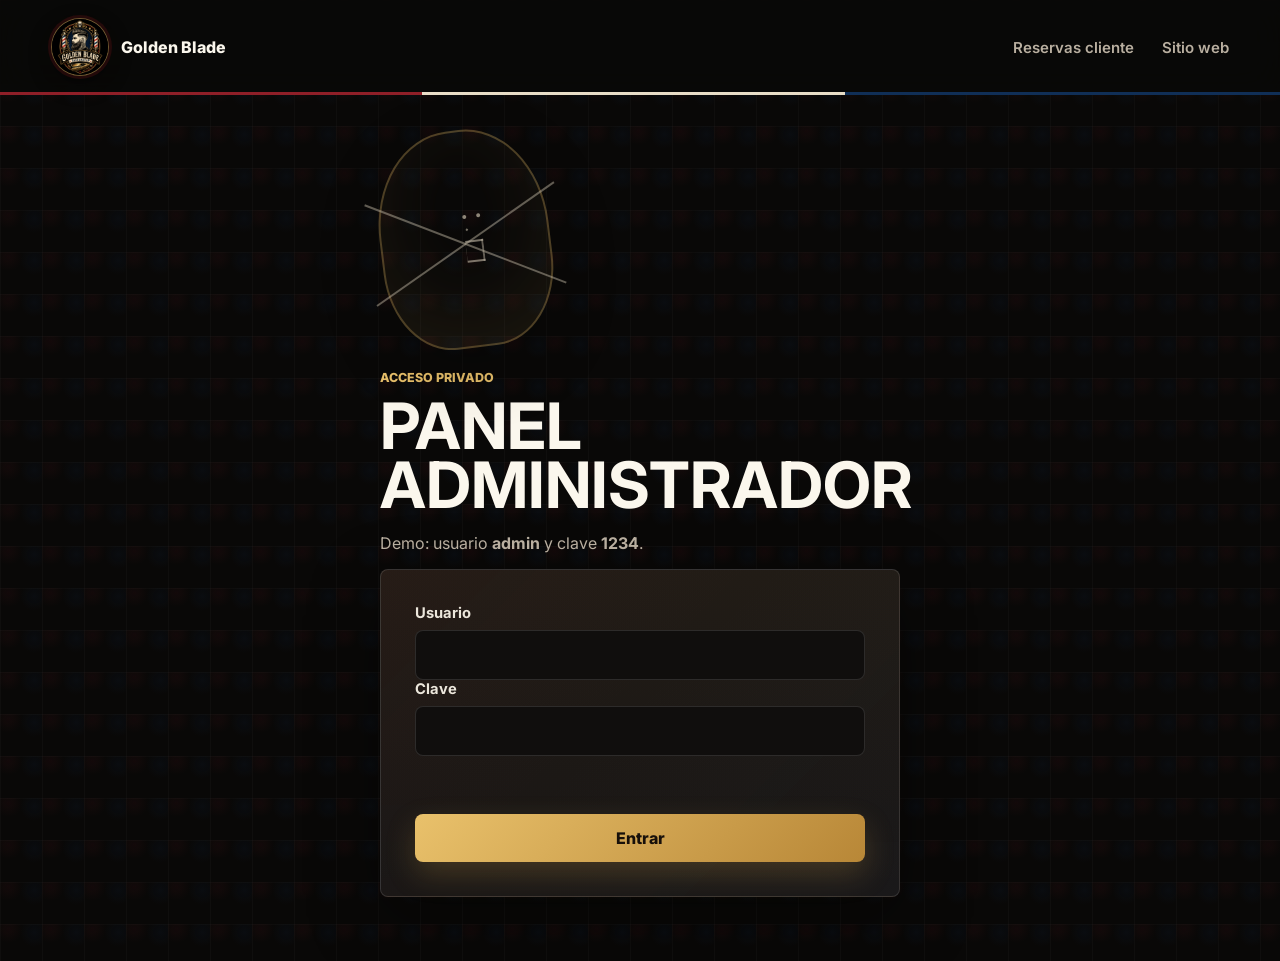
==== admin.html @ 473081b0 "Create Golden Blade Barbershop demo" ====
<!DOCTYPE html>
<html lang="es">
<head>
  <meta charset="UTF-8">
  <meta name="viewport" content="width=device-width, initial-scale=1.0">
  <title>Admin - Golden Blade Barbershop</title>
  <link rel="preconnect" href="https://fonts.googleapis.com">
  <link rel="preconnect" href="https://fonts.gstatic.com" crossorigin>
  <link href="https://fonts.googleapis.com/css2?family=Inter:wght@400;500;600;700;800&display=swap" rel="stylesheet">
  <link rel="stylesheet" href="style.css">
</head>
<body class="admin-page">
  <header class="site-header">
    <a class="brand" href="index.html" aria-label="Volver a la pagina principal">
      <img class="brand-logo" src="assets/golden-blade-logo.png" alt="Logo Golden Blade Barbershop">
      <span>Golden Blade</span>
    </a>

    <nav class="main-nav" aria-label="Navegacion administrador">
      <a href="index.html#reservas">Reservas cliente</a>
      <a href="index.html">Sitio web</a>
    </nav>
  </header>

  <main class="admin-shell">
    <section class="admin-login" id="loginPanel">
      <div class="barber-crest small" aria-hidden="true">
        <span class="crest-eye"></span>
        <span class="crest-eye"></span>
        <span class="crest-nose"></span>
        <span class="crest-teeth"></span>
      </div>

      <p class="eyebrow">Acceso privado</p>
      <h1>Panel administrador</h1>
      <p class="admin-hint">Demo: usuario <strong>admin</strong> y clave <strong>1234</strong>.</p>

      <form class="booking-form" id="loginForm" novalidate>
        <label>
          Usuario
          <input type="text" id="adminUser" autocomplete="username" required>
        </label>

        <label>
          Clave
          <input type="password" id="adminPass" autocomplete="current-password" required>
        </label>

        <p class="form-message" id="loginMessage" role="status"></p>
        <button class="primary-button form-button" type="submit">Entrar</button>
      </form>
    </section>

    <section class="admin-dashboard hidden" id="dashboardPanel">
      <div class="section-heading">
        <p class="eyebrow">Gestion interna</p>
        <h1>Reservas registradas</h1>
      </div>

      <div class="admin-toolbar">
        <p id="adminCounter">0 reservas</p>
        <div class="admin-actions">
          <button class="secondary-button" id="downloadReservations" type="button">Descargar CSV</button>
          <button class="secondary-button" id="clearReservations" type="button">Limpiar demo</button>
          <button class="secondary-button" id="logoutButton" type="button">Salir</button>
        </div>
      </div>

      <div class="reservations-list" id="reservationsList" aria-live="polite">
        <p class="empty-state">Aun no hay reservas registradas.</p>
      </div>
    </section>
  </main>

  <script src="script.js"></script>
</body>
</html>
---- style.css ----
:root {
  --bg: #090807;
  --surface: #151211;
  --surface-soft: #211c19;
  --text: #fbf7ed;
  --muted: #b9afa0;
  --gold: #c79a48;
  --gold-strong: #e9c16b;
  --bone: #e8ddc7;
  --red: #8f1f28;
  --blue: #102f57;
  --blue-soft: #0d203c;
  --line: rgba(255, 255, 255, 0.12);
  --shadow: 0 22px 70px rgba(0, 0, 0, 0.35);
}

* {
  box-sizing: border-box;
}

html {
  scroll-behavior: smooth;
}

body {
  margin: 0;
  font-family: "Inter", Arial, sans-serif;
  color: var(--text);
  background:
    linear-gradient(90deg, rgba(255, 255, 255, 0.025) 1px, transparent 1px),
    linear-gradient(rgba(255, 255, 255, 0.018) 1px, transparent 1px),
    radial-gradient(circle at 20% 12%, rgba(143, 31, 40, 0.08), transparent 28%),
    radial-gradient(circle at 82% 20%, rgba(16, 47, 87, 0.12), transparent 30%),
    var(--bg);
  background-size: 42px 42px;
}

a {
  color: inherit;
  text-decoration: none;
}

button,
input,
select {
  font: inherit;
}

.site-header {
  position: fixed;
  top: 0;
  z-index: 20;
  display: flex;
  width: 100%;
  align-items: center;
  justify-content: space-between;
  gap: 24px;
  padding: 18px clamp(18px, 4vw, 64px);
  border-bottom: 1px solid rgba(255, 255, 255, 0.08);
  background: rgba(9, 8, 7, 0.88);
  backdrop-filter: blur(18px);
}

.brand,
.main-nav {
  display: flex;
  align-items: center;
}

.brand {
  gap: 12px;
  font-weight: 800;
}

.brand-logo {
  display: block;
  width: 58px;
  height: 58px;
  border: 1px solid rgba(242, 196, 107, 0.45);
  border-radius: 50%;
  object-fit: cover;
  background: #000;
  box-shadow: 0 0 0 3px rgba(187, 31, 42, 0.16), 0 8px 22px rgba(0, 0, 0, 0.34);
}

.main-nav {
  gap: clamp(12px, 3vw, 28px);
  color: var(--muted);
  font-size: 0.94rem;
  font-weight: 600;
}

.main-nav a {
  transition: color 180ms ease;
}

.main-nav a:hover {
  color: var(--gold-strong);
}

.hero {
  position: relative;
  display: grid;
  min-height: 92vh;
  align-items: end;
  padding: 150px clamp(18px, 5vw, 72px) 48px;
  overflow: hidden;
  background:
    repeating-linear-gradient(90deg, rgba(143, 31, 40, 0.07) 0 14px, transparent 14px 56px, rgba(16, 47, 87, 0.08) 56px 70px, transparent 70px 112px),
    linear-gradient(90deg, rgba(9, 8, 7, 0.97), rgba(9, 8, 7, 0.7), rgba(9, 8, 7, 0.94)),
    url("https://images.unsplash.com/photo-1621605815971-fbc98d665033?auto=format&fit=crop&w=1800&q=85") center/cover;
}

.hero-overlay {
  position: absolute;
  inset: 0;
  background:
    radial-gradient(circle at 72% 36%, rgba(242, 196, 107, 0.16), transparent 30%),
    radial-gradient(circle at 16% 76%, rgba(143, 31, 40, 0.1), transparent 24%),
    linear-gradient(135deg, transparent 0 45%, rgba(232, 221, 199, 0.1) 45% 46%, transparent 46% 50%, rgba(16, 47, 87, 0.1) 50% 51%, transparent 51% 100%);
  pointer-events: none;
}

.barber-crest {
  position: absolute;
  right: clamp(18px, 8vw, 130px);
  top: 22%;
  z-index: 1;
  display: grid;
  width: clamp(140px, 20vw, 260px);
  aspect-ratio: 0.78;
  grid-template-columns: 1fr 1fr;
  gap: 10px;
  align-content: center;
  padding: 16%;
  border: 2px solid rgba(242, 196, 107, 0.36);
  border-radius: 46% 46% 38% 38%;
  opacity: 0.62;
  transform: rotate(-7deg);
  box-shadow: inset 0 -30px 80px rgba(242, 196, 107, 0.09), 0 20px 70px rgba(0, 0, 0, 0.28);
}

.barber-crest::before,
.barber-crest::after {
  position: absolute;
  left: 50%;
  width: 130%;
  height: 2px;
  background: rgba(232, 221, 199, 0.48);
  content: "";
  transform-origin: center;
}

.barber-crest::before {
  top: 52%;
  transform: translateX(-50%) rotate(28deg);
}

.barber-crest::after {
  top: 52%;
  transform: translateX(-50%) rotate(-28deg);
}

.barber-crest.small {
  position: relative;
  right: auto;
  top: auto;
  width: 112px;
  margin-bottom: 22px;
  opacity: 0.82;
}

.crest-eye {
  border: 2px solid rgba(232, 221, 199, 0.72);
  border-radius: 50%;
  background: rgba(0, 0, 0, 0.32);
}

.crest-nose {
  width: 34%;
  aspect-ratio: 1;
  justify-self: end;
  border-right: 2px solid rgba(232, 221, 199, 0.6);
  border-bottom: 2px solid rgba(232, 221, 199, 0.6);
  transform: rotate(45deg);
}

.crest-teeth {
  grid-column: 1 / -1;
  height: 22px;
  border-top: 2px solid rgba(232, 221, 199, 0.62);
  border-bottom: 2px solid rgba(232, 221, 199, 0.62);
  background: repeating-linear-gradient(90deg, transparent 0 16px, rgba(232, 221, 199, 0.48) 16px 18px);
}

.hero-content,
.hero-stats {
  position: relative;
  z-index: 1;
}

.hero-content {
  max-width: 820px;
}

.eyebrow {
  margin: 0 0 12px;
  color: var(--gold-strong);
  font-size: 0.78rem;
  font-weight: 800;
  letter-spacing: 0;
  text-transform: uppercase;
}

h1,
h2,
h3,
p {
  margin-top: 0;
}

h1 {
  max-width: 780px;
  margin-bottom: 18px;
  font-size: clamp(3rem, 8vw, 6.8rem);
  line-height: 0.92;
  text-transform: uppercase;
}

h2 {
  max-width: 760px;
  font-size: clamp(2rem, 4vw, 3.6rem);
  line-height: 1;
}

h3 {
  font-size: 1.15rem;
}

.hero-copy {
  max-width: 620px;
  color: #ddd8ce;
  font-size: clamp(1rem, 2vw, 1.25rem);
  line-height: 1.7;
}

.primary-button,
.secondary-button,
.whatsapp-button {
  display: inline-flex;
  min-height: 48px;
  align-items: center;
  justify-content: center;
  border: 0;
  border-radius: 8px;
  cursor: pointer;
  font-weight: 800;
  transition: transform 180ms ease, background 180ms ease, border-color 180ms ease;
}

.primary-button {
  padding: 0 24px;
  color: #17100a;
  background: linear-gradient(135deg, var(--gold-strong), #b88737);
  box-shadow: 0 12px 30px rgba(199, 154, 72, 0.24);
}

.primary-button:hover,
.secondary-button:hover,
.whatsapp-button:hover {
  transform: translateY(-2px);
}

.secondary-button {
  padding: 0 18px;
  border: 1px solid var(--line);
  color: var(--text);
  background: rgba(16, 47, 87, 0.16);
}

.whatsapp-button {
  width: 100%;
  padding: 0 14px;
  color: #06170d;
  background: #7ce29b;
}

.site-header::after,
.hero::after,
.section-alt::after {
  position: absolute;
  left: 0;
  right: 0;
  height: 3px;
  background: linear-gradient(90deg, var(--red) 0 33%, var(--bone) 33% 66%, var(--blue) 66% 100%);
  content: "";
}

.site-header::after {
  bottom: -1px;
}

.hero::after,
.section-alt::after {
  bottom: 0;
}

.hero-stats {
  display: grid;
  max-width: 760px;
  grid-template-columns: repeat(3, 1fr);
  gap: 12px;
  margin-top: 68px;
}

.hero-stats div {
  min-height: 92px;
  padding: 18px;
  border: 1px solid rgba(255, 255, 255, 0.12);
  border-radius: 8px;
  background: rgba(21, 18, 17, 0.72);
  backdrop-filter: blur(12px);
}

.hero-stats strong,
.hero-stats span {
  display: block;
}

.hero-stats strong {
  margin-bottom: 6px;
  color: var(--gold-strong);
  font-size: 1.45rem;
}

.hero-stats span {
  color: var(--muted);
  font-size: 0.9rem;
}

.section {
  padding: 92px clamp(18px, 5vw, 72px);
}

.section-alt {
  position: relative;
  background:
    repeating-linear-gradient(135deg, rgba(143, 31, 40, 0.05) 0 12px, transparent 12px 34px, rgba(16, 47, 87, 0.055) 34px 46px, transparent 46px 70px),
    linear-gradient(180deg, rgba(157, 47, 34, 0.08), transparent 34%),
    #11100f;
}

.section-heading {
  margin-bottom: 32px;
}

.services-grid,
.barbers-grid {
  display: grid;
  gap: 18px;
}

.services-grid {
  grid-template-columns: repeat(5, minmax(0, 1fr));
}

.barbers-grid {
  grid-template-columns: repeat(3, minmax(0, 1fr));
}

.service-card,
.barber-card,
.booking-form,
.booking-summary,
.reservation-card {
  border: 1px solid var(--line);
  border-radius: 8px;
  background:
    linear-gradient(180deg, rgba(242, 196, 107, 0.055), rgba(255, 255, 255, 0.02)),
    linear-gradient(135deg, rgba(143, 31, 40, 0.045), transparent 45%, rgba(16, 47, 87, 0.055)),
    var(--surface);
  box-shadow: var(--shadow);
}

.service-card {
  display: flex;
  min-height: 250px;
  flex-direction: column;
  padding: 22px;
  transition: transform 180ms ease, border-color 180ms ease;
}

.service-card:hover,
.barber-card:hover {
  border-color: rgba(242, 196, 107, 0.5);
  transform: translateY(-4px);
}

.service-icon {
  display: grid;
  width: 48px;
  height: 48px;
  place-items: center;
  margin-bottom: 22px;
  border-radius: 8px;
  border: 1px solid rgba(242, 196, 107, 0.5);
  color: var(--bone);
  background: linear-gradient(135deg, rgba(143, 31, 40, 0.24), rgba(16, 47, 87, 0.28));
  font-weight: 900;
}

.service-card p,
.barber-card p,
.booking-summary p,
.reservation-card p {
  color: var(--muted);
  line-height: 1.6;
}

.service-price {
  margin-top: auto;
  color: var(--gold-strong);
  font-size: 1.2rem;
  font-weight: 800;
}

.barber-card {
  overflow: hidden;
  transition: transform 180ms ease, border-color 180ms ease;
}

.barber-card img {
  display: block;
  width: 100%;
  aspect-ratio: 3 / 3.45;
  object-fit: cover;
  filter: saturate(0.9) contrast(1.08);
}

.barber-info {
  padding: 22px;
}

.availability {
  display: inline-flex;
  min-height: 32px;
  align-items: center;
  margin-top: 8px;
  padding: 0 12px;
  border-radius: 999px;
  color: #fff;
  background: linear-gradient(135deg, #7d1b23, #102f57);
  font-size: 0.82rem;
  font-weight: 800;
}

.barber-tags {
  display: flex;
  flex-wrap: wrap;
  gap: 8px;
  margin-top: 16px;
}

.barber-tags span {
  display: inline-flex;
  min-height: 30px;
  align-items: center;
  border: 1px solid rgba(255, 255, 255, 0.12);
  border-radius: 999px;
  padding: 0 10px;
  color: var(--bone);
  background: rgba(16, 47, 87, 0.18);
  font-size: 0.78rem;
  font-weight: 800;
}

.booking-layout {
  display: grid;
  grid-template-columns: minmax(0, 1.8fr) minmax(280px, 0.8fr);
  gap: 22px;
  align-items: start;
}

.booking-form,
.booking-summary {
  padding: clamp(20px, 4vw, 34px);
}

.form-grid {
  display: grid;
  grid-template-columns: repeat(2, minmax(0, 1fr));
  gap: 18px;
}

label {
  display: grid;
  gap: 8px;
  color: #ece7dc;
  font-size: 0.92rem;
  font-weight: 700;
}

input,
select {
  width: 100%;
  min-height: 50px;
  border: 1px solid var(--line);
  border-radius: 8px;
  color: var(--text);
  background: #100e0d;
  padding: 0 14px;
  outline: none;
  transition: border-color 180ms ease, box-shadow 180ms ease;
}

.date-control {
  display: grid;
  grid-template-columns: minmax(0, 1fr) 58px;
  gap: 8px;
}

.icon-button {
  display: grid;
  place-items: center;
  min-height: 50px;
  border: 1px solid rgba(242, 196, 107, 0.35);
  border-radius: 8px;
  color: var(--gold-strong);
  background: linear-gradient(135deg, rgba(143, 31, 40, 0.18), rgba(16, 47, 87, 0.2));
  cursor: pointer;
}

.calendar-icon {
  position: relative;
  display: block;
  width: 22px;
  height: 22px;
  border: 2px solid var(--gold-strong);
  border-radius: 5px;
}

.calendar-icon::before,
.calendar-icon::after {
  position: absolute;
  content: "";
}

.calendar-icon::before {
  left: -2px;
  right: -2px;
  top: 5px;
  height: 2px;
  background: var(--gold-strong);
}

.calendar-icon::after {
  left: 4px;
  top: -5px;
  width: 10px;
  height: 6px;
  border-left: 2px solid var(--gold-strong);
  border-right: 2px solid var(--gold-strong);
}

input:focus,
select:focus {
  border-color: rgba(240, 201, 106, 0.8);
  box-shadow: 0 0 0 4px rgba(240, 201, 106, 0.12);
}

select option {
  background: #101014;
  color: var(--text);
}

.form-message {
  min-height: 28px;
  margin: 16px 0 0;
  color: var(--gold-strong);
  font-weight: 700;
}

.form-message.error {
  color: #ff9b8e;
}

.form-button {
  width: 100%;
  margin-top: 14px;
}

.booking-summary ul {
  display: grid;
  gap: 12px;
  margin: 24px 0 0;
  padding-left: 18px;
  color: var(--muted);
}

.admin-section {
  background: #0f0f12;
}

.admin-toolbar {
  display: flex;
  align-items: center;
  justify-content: space-between;
  gap: 16px;
  margin-bottom: 18px;
}

.admin-page {
  min-height: 100vh;
}

.admin-shell {
  min-height: 100vh;
  padding: 130px clamp(18px, 5vw, 72px) 64px;
}

.admin-login {
  max-width: 520px;
  margin: 0 auto;
}

.admin-login h1,
.admin-dashboard h1 {
  font-size: clamp(2.2rem, 5vw, 4.5rem);
}

.admin-hint {
  color: var(--muted);
}

.admin-dashboard.hidden,
.admin-login.hidden {
  display: none;
}

.admin-actions {
  display: flex;
  flex-wrap: wrap;
  gap: 10px;
  justify-content: flex-end;
}

.admin-toolbar p {
  margin: 0;
  color: var(--muted);
  font-weight: 700;
}

.reservations-list {
  display: grid;
  gap: 14px;
}

.reservation-card {
  display: grid;
  grid-template-columns: 1.25fr 1fr 0.75fr 0.8fr auto;
  gap: 16px;
  align-items: center;
  padding: 18px;
}

.reservation-card strong,
.reservation-card span {
  display: block;
}

.reservation-card span {
  margin-top: 4px;
  color: var(--muted);
  font-size: 0.9rem;
}

.status-select {
  min-width: 150px;
}

.empty-state {
  margin: 0;
  padding: 28px;
  border: 1px dashed rgba(255, 255, 255, 0.18);
  border-radius: 8px;
  color: var(--muted);
  text-align: center;
}

.site-footer {
  display: flex;
  justify-content: space-between;
  gap: 18px;
  padding: 28px clamp(18px, 5vw, 72px);
  border-top: 1px solid var(--line);
  color: var(--muted);
}

.site-footer p {
  margin: 0;
}

.reveal {
  animation: riseIn 700ms ease both;
}

@keyframes riseIn {
  from {
    opacity: 0;
    transform: translateY(22px);
  }

  to {
    opacity: 1;
    transform: translateY(0);
  }
}

@media (max-width: 1100px) {
  .services-grid {
    grid-template-columns: repeat(2, minmax(0, 1fr));
  }

  .barbers-grid,
  .booking-layout {
    grid-template-columns: 1fr;
  }

  .reservation-card {
    grid-template-columns: repeat(2, minmax(0, 1fr));
  }
}

@media (max-width: 720px) {
  .site-header {
    position: sticky;
    flex-direction: column;
    align-items: flex-start;
    padding: 14px 18px;
  }

  .main-nav {
    width: 100%;
    justify-content: space-between;
    overflow-x: auto;
    padding-bottom: 2px;
    font-size: 0.84rem;
  }

  .hero {
    min-height: 86vh;
    padding-top: 90px;
  }

  .barber-crest:not(.small) {
    top: 130px;
    right: -20px;
    opacity: 0.22;
  }

  .hero-stats,
  .services-grid,
  .form-grid,
  .reservation-card {
    grid-template-columns: 1fr;
  }

  .section {
    padding-top: 70px;
    padding-bottom: 70px;
  }

  .admin-toolbar,
  .admin-actions,
  .site-footer {
    align-items: flex-start;
    flex-direction: column;
  }

  .admin-actions,
  .admin-actions button {
    width: 100%;
  }
}
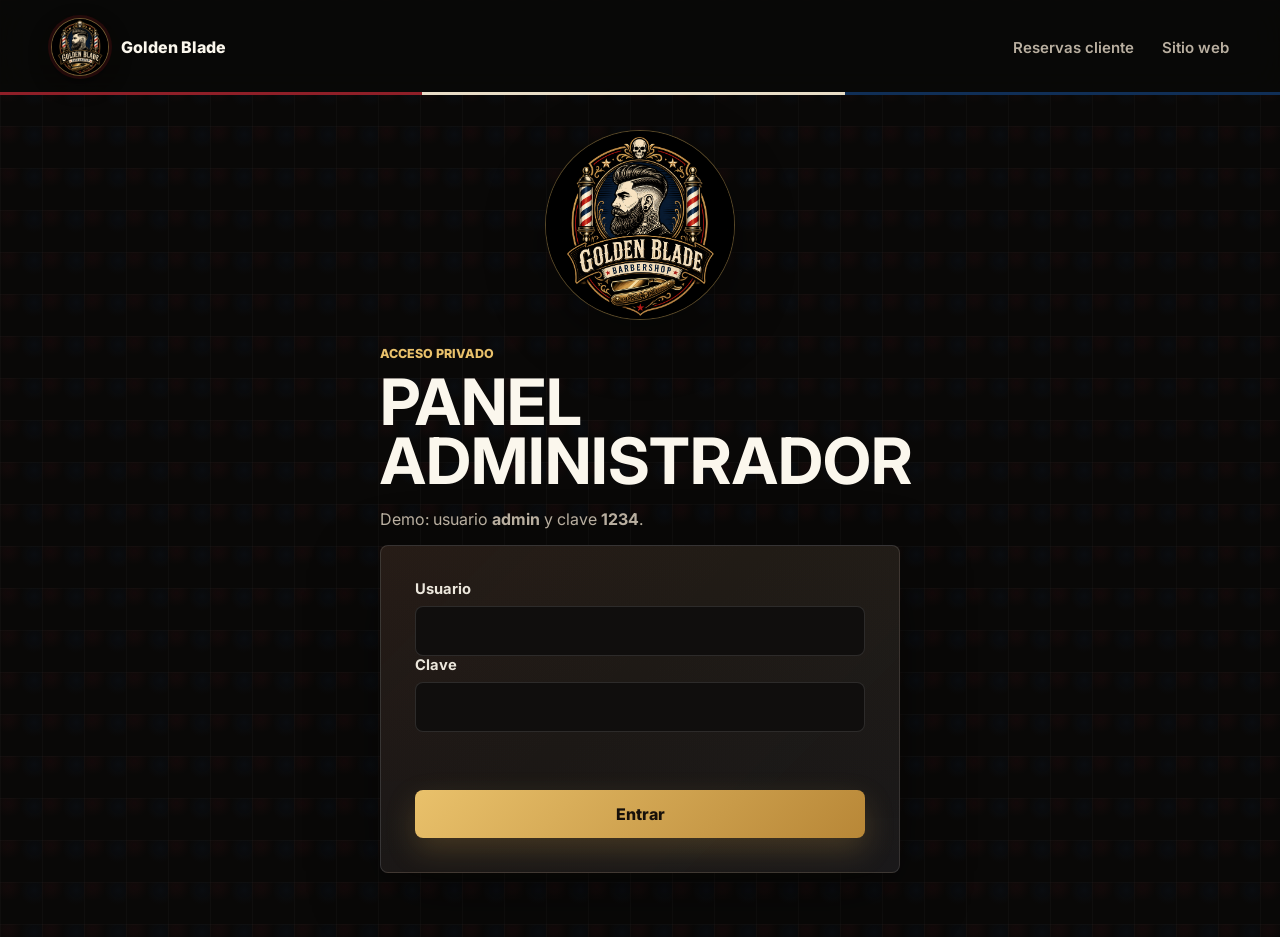
==== commit 3ef726c3: "Replace admin crest with logo" ====
--- a/admin.html
+++ b/admin.html
@@ -24,12 +24,7 @@
 
   <main class="admin-shell">
     <section class="admin-login" id="loginPanel">
-      <div class="barber-crest small" aria-hidden="true">
-        <span class="crest-eye"></span>
-        <span class="crest-eye"></span>
-        <span class="crest-nose"></span>
-        <span class="crest-teeth"></span>
-      </div>
+      <img class="admin-login-logo" src="assets/golden-blade-logo.png" alt="Logo Golden Blade Barbershop">
 
       <p class="eyebrow">Acceso privado</p>
       <h1>Panel administrador</h1>
--- a/style.css
+++ b/style.css
@@ -371,7 +371,6 @@
 .service-card,
 .barber-card,
 .booking-form,
-.booking-summary,
 .reservation-card {
   border: 1px solid var(--line);
   border-radius: 8px;
@@ -411,7 +410,6 @@
 
 .service-card p,
 .barber-card p,
-.booking-summary p,
 .reservation-card p {
   color: var(--muted);
   line-height: 1.6;
@@ -476,13 +474,13 @@
 
 .booking-layout {
   display: grid;
-  grid-template-columns: minmax(0, 1.8fr) minmax(280px, 0.8fr);
+  grid-template-columns: minmax(0, 980px);
   gap: 22px;
   align-items: start;
-}
-
-.booking-form,
-.booking-summary {
+  justify-content: center;
+}
+
+.booking-form {
   padding: clamp(20px, 4vw, 34px);
 }
 
@@ -589,14 +587,6 @@
   margin-top: 14px;
 }
 
-.booking-summary ul {
-  display: grid;
-  gap: 12px;
-  margin: 24px 0 0;
-  padding-left: 18px;
-  color: var(--muted);
-}
-
 .admin-section {
   background: #0f0f12;
 }
@@ -621,6 +611,17 @@
 .admin-login {
   max-width: 520px;
   margin: 0 auto;
+}
+
+.admin-login-logo {
+  display: block;
+  width: min(190px, 52vw);
+  height: auto;
+  margin: 0 auto 26px;
+  border: 1px solid rgba(233, 193, 107, 0.38);
+  border-radius: 50%;
+  background: #000;
+  box-shadow: 0 18px 60px rgba(0, 0, 0, 0.38);
 }
 
 .admin-login h1,
